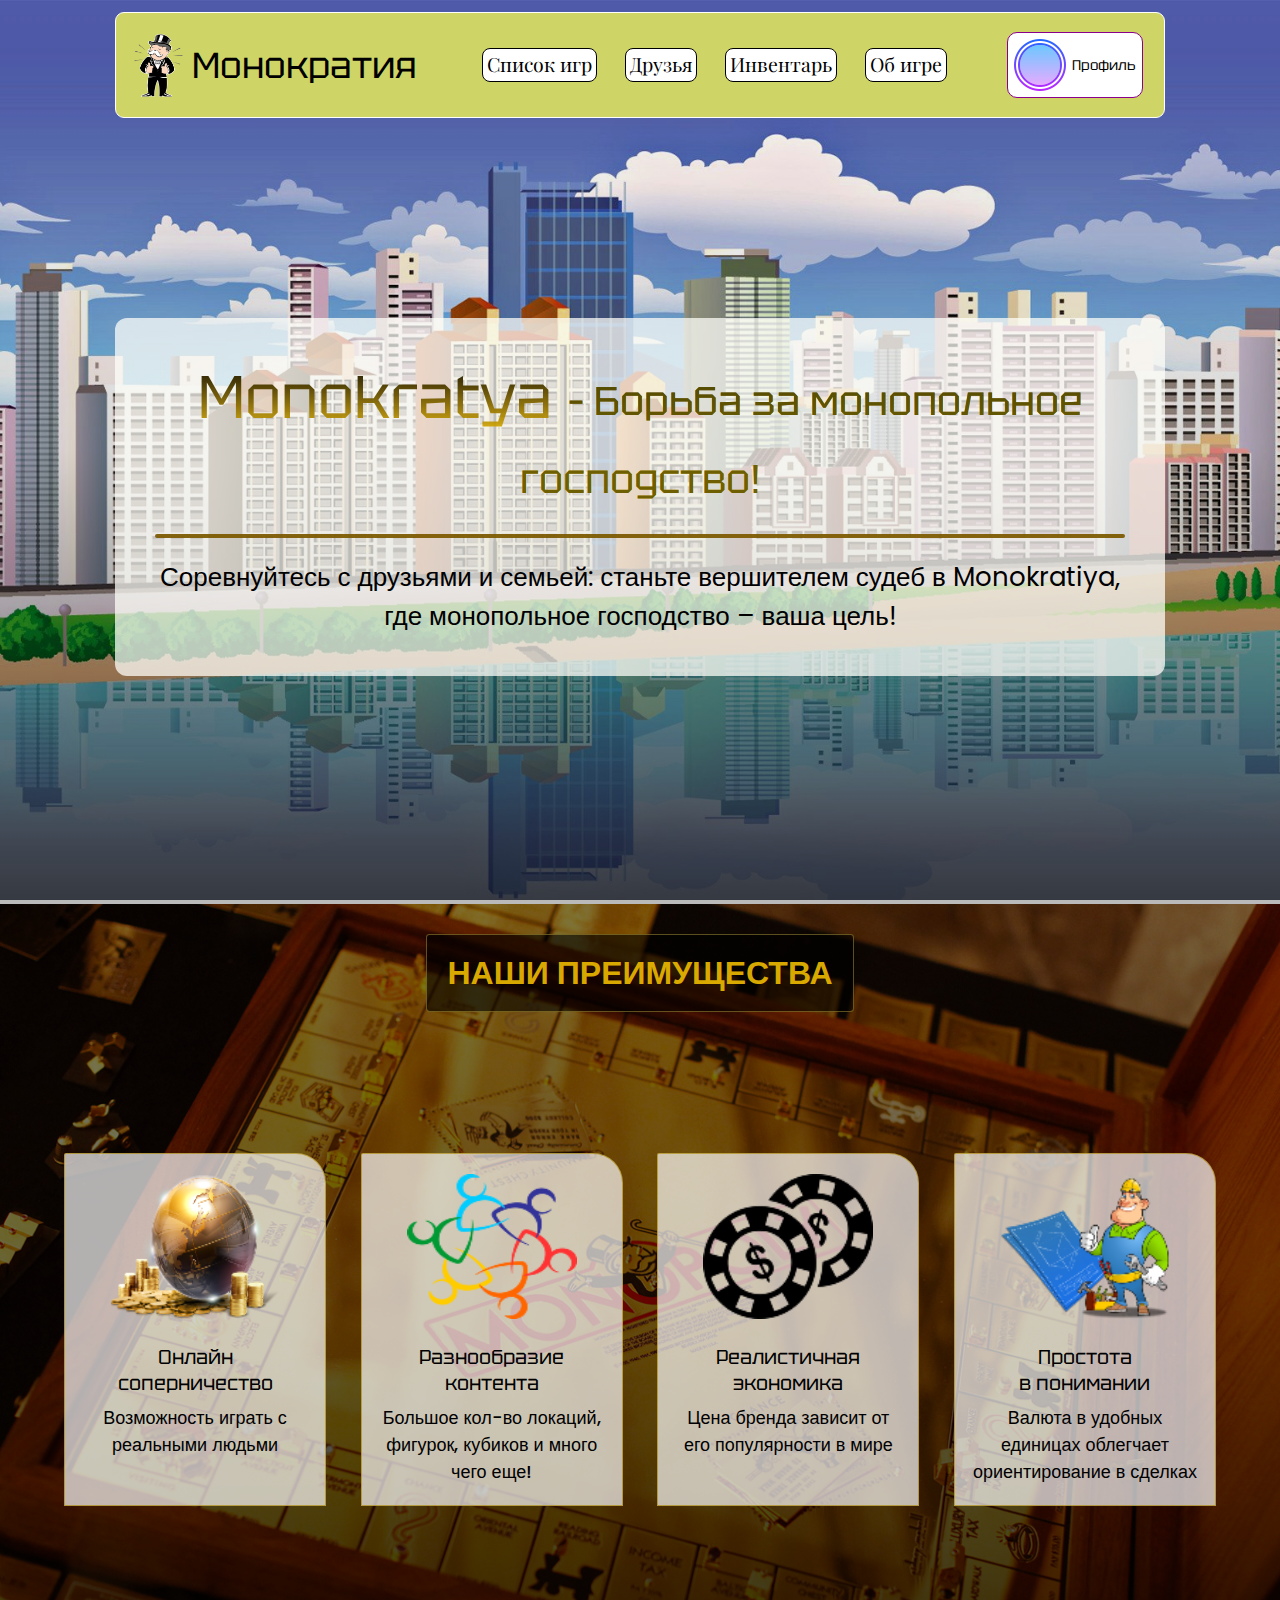
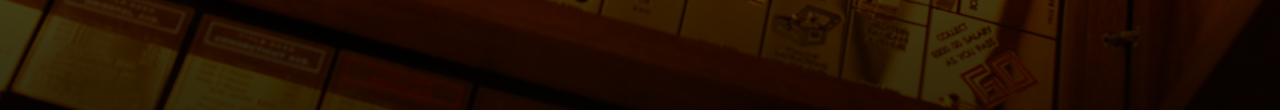
==== index.html @ 21c2ea78 "first struct main-page (50%)" ====
<!DOCTYPE html>
<html lang="en">
<head>
    <meta charset="UTF-8">
    <meta http-equiv="X-UA-Compatible" content="IE=edge">
    <meta name="viewport" content="width=device-width, initial-scale=1.0">
    <title>Monopoly</title>
    <link rel="preconnect" href="https://fonts.googleapis.com">
    <link rel="preconnect" href="https://fonts.gstatic.com" crossorigin>
    <link href="https://fonts.googleapis.com/css2?family=IBM+Plex+Sans&family=Playfair+Display:wght@700&family=Poppins:wght@500&family=Tektur:wght@700&display=swap" rel="stylesheet">
    <link rel="stylesheet" href="style.css">
</head>
<body>
    <header class="header">
        <div class="header__wrapper">
            <div class="nav">
                <div class="logo">
                    <img class="logo__img" src="images/logo.jpg" alt="Logo">
                    <a href="" class="logo__text">Монократия</a>
                </div>
                <div class="nav__menu">
                    <a href="../list-games-page/index.html" class="nav__item">Список игр</a>
                    <!-- Друзья будут в выплывающем меню -->
                    <a href="" class="nav__item">Друзья</a>
                    <a href="../inventory/index.html" class="nav__item">Инвентарь</a>
                    <a href="../info-page/index.html" class="nav__item">Об игре</a>
                </div>
                <div class='burger-menu'>
                    <button id='burger' class="burger-menu__button">
                        <p class="burger__line"></p>
                        <p class="burger__line"></p>
                        <p class="burger__line"></p>
                    </button>
                    <!-- Доделать Бургер меню-->
                    <div id='menu' class='burger-slide disp'>
                        <a class='nav-item block' href="#">Список игр</a>
                        <a class='nav-item block' href="#struct">Друзья</a>
                        <a class='nav-item' href="#autors">Инвентарь</a>
                    </div>
                    <!-- Доделать выскакивающий профиль -->
                </div>
                <div class="account">
                    <img class="account__img" src="images/account-image.png" alt="Logo">
                    <p class="account__text">Профиль</p>
                </div>
            </div>
            <div class="header__down">
                <div class="header__title">
                    <h2>Monokratya <span>– Борьба за монопольное господство!</span></h2>
                </div>
                <p class="header__title-subtitle__line"></p>
                <div class="header__subtitle">
                    <p>Соревнуйтесь с друзьями и семьей: станьте вершителем судеб в Monokratiya, где монопольное господство – ваша цель!</p>
                </div>
            </div>
        </div>
    </header>
    <main class="main">
        <div class="main__wrapper">
            <div class="advantages">
                <h1 class="advantages__title">Наши преимущества</h1>
                <div class="advantages__holder-cards">
                    <div class="advantages__card">
                        <img src="images/advantages-icon-online.png" alt="">
                        <p class="advantages__card__title">Онлайн соперничество</p>
                        <p class="advantages__card__subtitle">Возможность играть с реальными людьми</p>
                    </div>
                    <div class="advantages__card">
                        <img src="images/advantages-icon-diversity.png" alt="">
                        <p class="advantages__card__title">Разнообразие контента</p>
                        <p class="advantages__card__subtitle">Большое кол-во локаций, фигурок, кубиков и много чего еще!</p>
                    </div>
 
                    <!-- НАУЧИТЬСЯ РАБОТАТЬ С GIT через GitHub и команды -->
                    
                    <div class="advantages__card">
                        <img src="images/advantages-icon-economy.png" alt="">
                        <p class="advantages__card__title">Реалистичная экономика</p>
                        <p class="advantages__card__subtitle">Цена бренда зависит от его популярности в мире</p>
                    </div>
                    <div class="advantages__card">
                        <img src="images/advantages-icon-simple.png" alt="">
                        <p class="advantages__card__title">Простота в понимании</p>
                        <p class="advantages__card__subtitle">Валюта в удобных единицах облегчает ориентирование в сделках</p>
                    </div>
                </div>
            </div>
        </div>
    </main>
</body>
</html>
---- style.css ----
/*
font-family: 'IBM Plex Sans', sans-serif;
font-family: 'Playfair Display', serif;
font-family: 'Tektur', cursive; 
*/

/* Обнуление стилей */
html {
    box-sizing: border-box;
    font-size: 16px;
}
*, *:before, *:after {
    box-sizing: inherit;
}
body, h1, h2, h3, h4, h5, h6, p, ol, ul {
    margin: 0;
    padding: 0;
    font-weight: normal;
}
  
a {
    text-decoration: none;
    color: inherit;
}
  
ol, ul {
    list-style: none;
}
img {
    max-width: 100%;
    height: auto;
}
/* Обнуление стилей */

.header {
    background-image: linear-gradient( rgba(0, 0, 0, 0.01), rgba(0, 0, 0, 0.15), rgba(0, 0, 0, 0.7) ), url(images/background-header.jpeg);
    height: 100vh;
    background-repeat: no-repeat;
    padding-top: 12px;
    background-size: cover;
    background-position: center;
}

.header__wrapper {
    width: 82%;
    max-width: 1440px;
    margin: 0px auto;
}

.nav {
    display: flex;
    background: #ced466;
    align-items: center;
    padding: 13.5px 2% 13.5px 1%;
    border: 1.2px solid black;
    border-radius: 9px;
    justify-content: space-between;
    border: 1.5px solid white;
}

.logo {
    display: flex;
    align-items: center;
    transition: all 0.2s linear;
    padding: 6px 6px 6px 0px;
}

.logo:hover {
    border-radius: 5px;
    background-color: #b3b8539f;
}

.logo__img {
    max-width: 65px;
    max-height: 70px;
}

.logo__text {
    font-family: 'Tektur', cursive; 
    font-size: 36px;
}

.nav__menu {
    display: flex;
}

.nav__item {
    font-family: 'Playfair Display', serif;
    font-size: 19.5px;
    margin-right: 28px;
    padding: 2px 4px 3.5px 4px;
    background-color: white;
    border: 1.8px solid black;
    border-radius: 8px;
    transition: background-color 0.35s linear;
}

.nav__item:hover {
    background-color: #fff59c;
}

.nav__item:last-child {
    margin-right: 0px;
}

.account {
    display: flex;
    align-items: center;
    background-color: white;
    border: 1.8px solid darkmagenta;
    border-radius: 10px;
    padding-right: 6px;
    cursor: pointer;
    transition: background-color 0.35s linear;
}

.account:hover {
    background-color: #d4d4d4;
}

.account__text {
    font-family: 'Tektur', cursive; 
    font-size: 14px;
}

.burger-menu__button {
    display: flex;
    flex-direction: column;
    justify-content: center;
    align-items: center;
    width: 38px;
    height: 38px;
    background-color: black;
    cursor: pointer;
    border: none;
    border-radius: 4px;
}

.burger__line {
    width: 28px;
    height: 3px;
    background-color: aliceblue;
    margin-bottom: 4px;
    border-radius: 2px;
}

.burger__line:last-child {
    margin-bottom: 0px;
}

.burger-slide {
    display: flex;
    flex-direction: column;
}

.disp {
    display: none;
}

.burger-menu{
    display: none;
}

.header__down {
    background-color: #fffffabb;
    border-radius: 12px;
    margin-top: 200px;
    padding: 40px;
    text-align: center;
}

.header__title {
    font-family: 'Tektur', cursive; 
    font-size: 40px;
    background-image: linear-gradient(to bottom, black, #edba02e8, #edba02e8);
    color: transparent;
    -webkit-background-clip: text;
    background-clip: text;
}

.header__title-subtitle__line {
    border: 2px solid #7d5a00ef;
    margin: 20px 0px;
    border-radius: 50px;
}


.header__title span{
    font-size: 40px;
    vertical-align: middle;
    color: #574e00db;
}

.header__subtitle {
    font-family: 'Poppins', sans-serif;
    font-size: 26px;
    font-weight: 500;
}

.main {
    background-image: linear-gradient( rgba(0, 0, 0, 0.5), rgba(0, 0, 0, 0.6), rgba(0, 0, 0, 0.8) ), url(images/main-background-advantages.jpeg);
    height: 90vh;
    border-top: 4px solid #8a8a8a96;
    background-repeat: no-repeat;
    background-position: top;
    background-size: cover;
}

.main__wrapper {
    width: 90%;
    max-width: 1550;
    margin: 0px auto;
}

.advantages {
    text-align: center;
    margin-top: 30px;
}

.advantages__title {
    font-family: 'Poppins', sans-serif;
    font-weight: 600;
    font-size: 32px;
    color: #edba00eb;
    background-color: #0009;
    border: 0.6px solid #c2ac4075;
    text-transform: uppercase;
    border-radius: 3.4px;
    display: inline-block;
    padding: 14px 20px;
}

.advantages__holder-cards {
    margin-top: 11vw;
    display: flex;
    flex-direction: row;
    justify-content: space-between;
}

.advantages__card {
    background-color: #ffffffb0;
    border: 1.3px solid #ab8600a3;
    border-top-left-radius: 2px;
    border-top-right-radius: 30px;
    padding: 20px 15px;
    display: flex;
    flex-direction: column;
    align-items: center;
}

.advantages__card img{
    width: 100%;
    height: 100%;
    max-width: 170px;
    max-height: 145px;
}

.advantages__card__title{
    font-family: 'Tektur', cursive; 
    font-size: 20px;
    margin: 25px 0px 8px 0px;
    max-width: 160px;
}

.advantages__card__subtitle {
    font-family: 'Poppins', sans-serif;
    font-size: 18px;
    font-weight: 500;
    max-width: 230px;
}




/* Это на потом, сначала основная струткура */
@media (max-width: 1192px) {
    .logo__img {
        max-width: 55px;
        max-height: 60px;
    }
    
    .logo__text {
        font-size: 29px;
    }

    .nav__item {
        font-size: 16.5px;
        margin-right: 17px;
        padding: 2px 4px 3.5px 4px;
        border: 1.2px solid black;
    }

    .account {
        border: 1.2px solid darkmagenta;
        border-radius: 10px;
        padding-right: 6px;
        max-height: 60px;
    }

    .account img{
        max-height: 56px;
        max-height: 56px;
    }

    .account__text {
        font-size: 12px;
    }

    .advantages__card {
        max-width: 210px;
    }

    .advantages__card img{
        max-width: 130px;
        max-height: 115px;
    }

}

@media (max-width: 965px) {
    .burger-menu{
        display: flex;
        margin: 0px 20px 0px auto;
    }

    .nav__menu{
        display: none;
    }

    .advantages__card {
        max-width: 155px;
        padding: 15px 9px;
    }

    .advantages__card__title{
        font-size: 16px;
    }
    
    .advantages__card__subtitle {
        font-size: 14px;
    }

}

@media (max-width: 720px) {
    .header {
        padding-top: 7px;
    }

    .nav {
        padding: 8.5px 2% 8.5px 1%;
        border: 1px solid white;
    }

    .logo__img {
        max-width: 40px;
        max-height: 45px;
    }
    
    .logo__text {
        font-family: 'Tektur', cursive; 
        font-size: 20px;
    }

    .burger-menu{
        margin: 0px 10px 0px auto;
    }

    .account{
        display: none;
    }

    .nav__menu{
        display: none;
    }
    
    .header__down {
        margin-top: 210px;
        padding: 25px;
    }

    .header__title {
        font-size: 35px;
        line-height: 45px;
    }
       
    .header__title span{
        font-size: 33px;
    }
    
    .header__subtitle {
        font-size: 24px;
    }

    .advantages__holder-cards {
        flex-direction: column;
    }

    .advantages__title {
        font-size: 27px;
        padding: 10px 16px;
    }

    .advantages__card {
        max-width: 100%;
        padding: 15px;
        margin-top: 20px;
        flex-direction: row;
        align-items: center;
        justify-content: space-around;
    }

    .advantages__card img{
        max-width: 80px;
        max-height: 65px;
    }

    .advantages__card__title {
        margin: 0px 15px 0px 15px;
        max-width: 135px;
    }
    
}

@media (max-width: 480px) {
    .header__down {
        margin-top: 180px;
        padding: 10px;
    }

    .header__title {
        font-size: 25px;
        line-height: 45px;
    }
       
    .header__title span{
        font-size: 22px;
    }
    
    .header__subtitle {
        font-size: 18px;
    }

    .main {
        height: 100vh;
    }

    .advantages__card {
        max-width: 100%;
        padding: 12px 15px;
        margin-top: 22px;
        border: 1.7px solid #ff8800e0;
        flex-direction: row;
        align-items: center;
        justify-content: space-between;
    }

    .advantages__card img{
        display: none;
    }

    .advantages__card__title {
        margin: 0px 25px 0px 0px;
        max-width: 135px;
    }
}
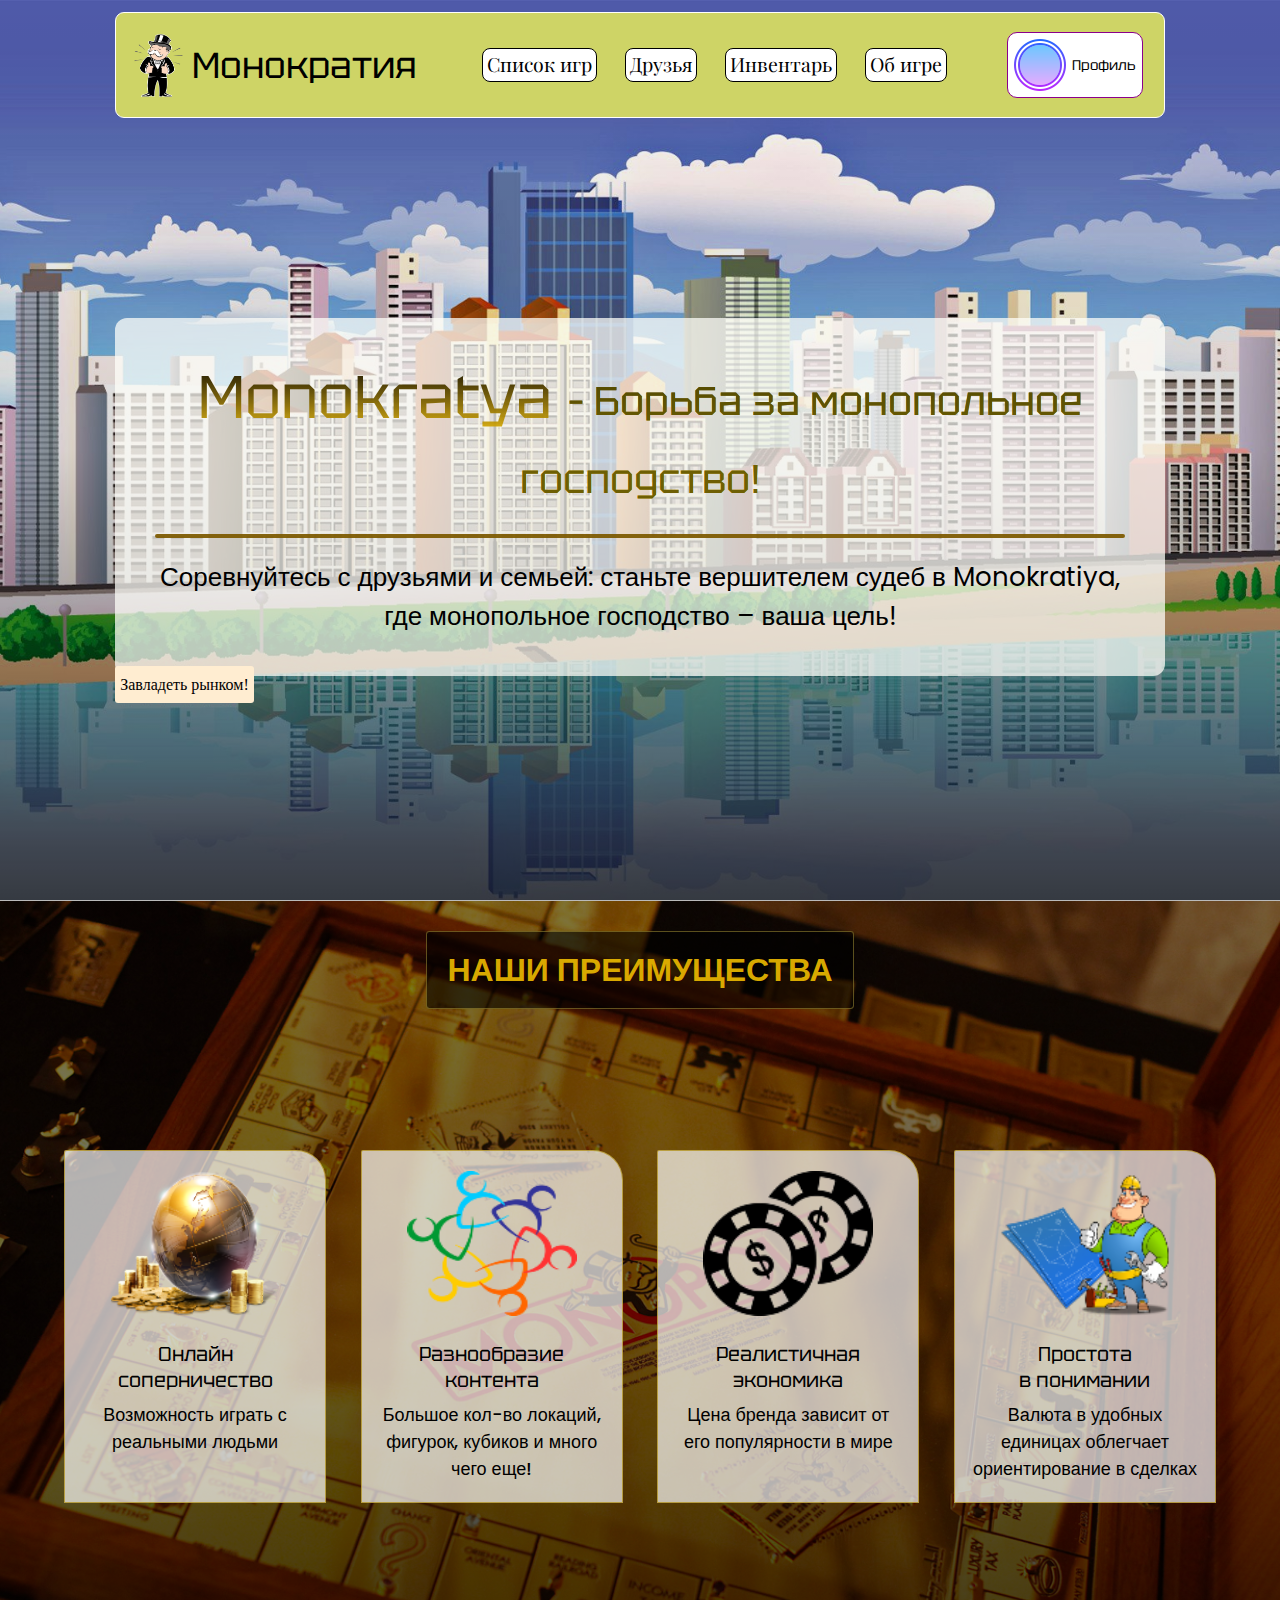
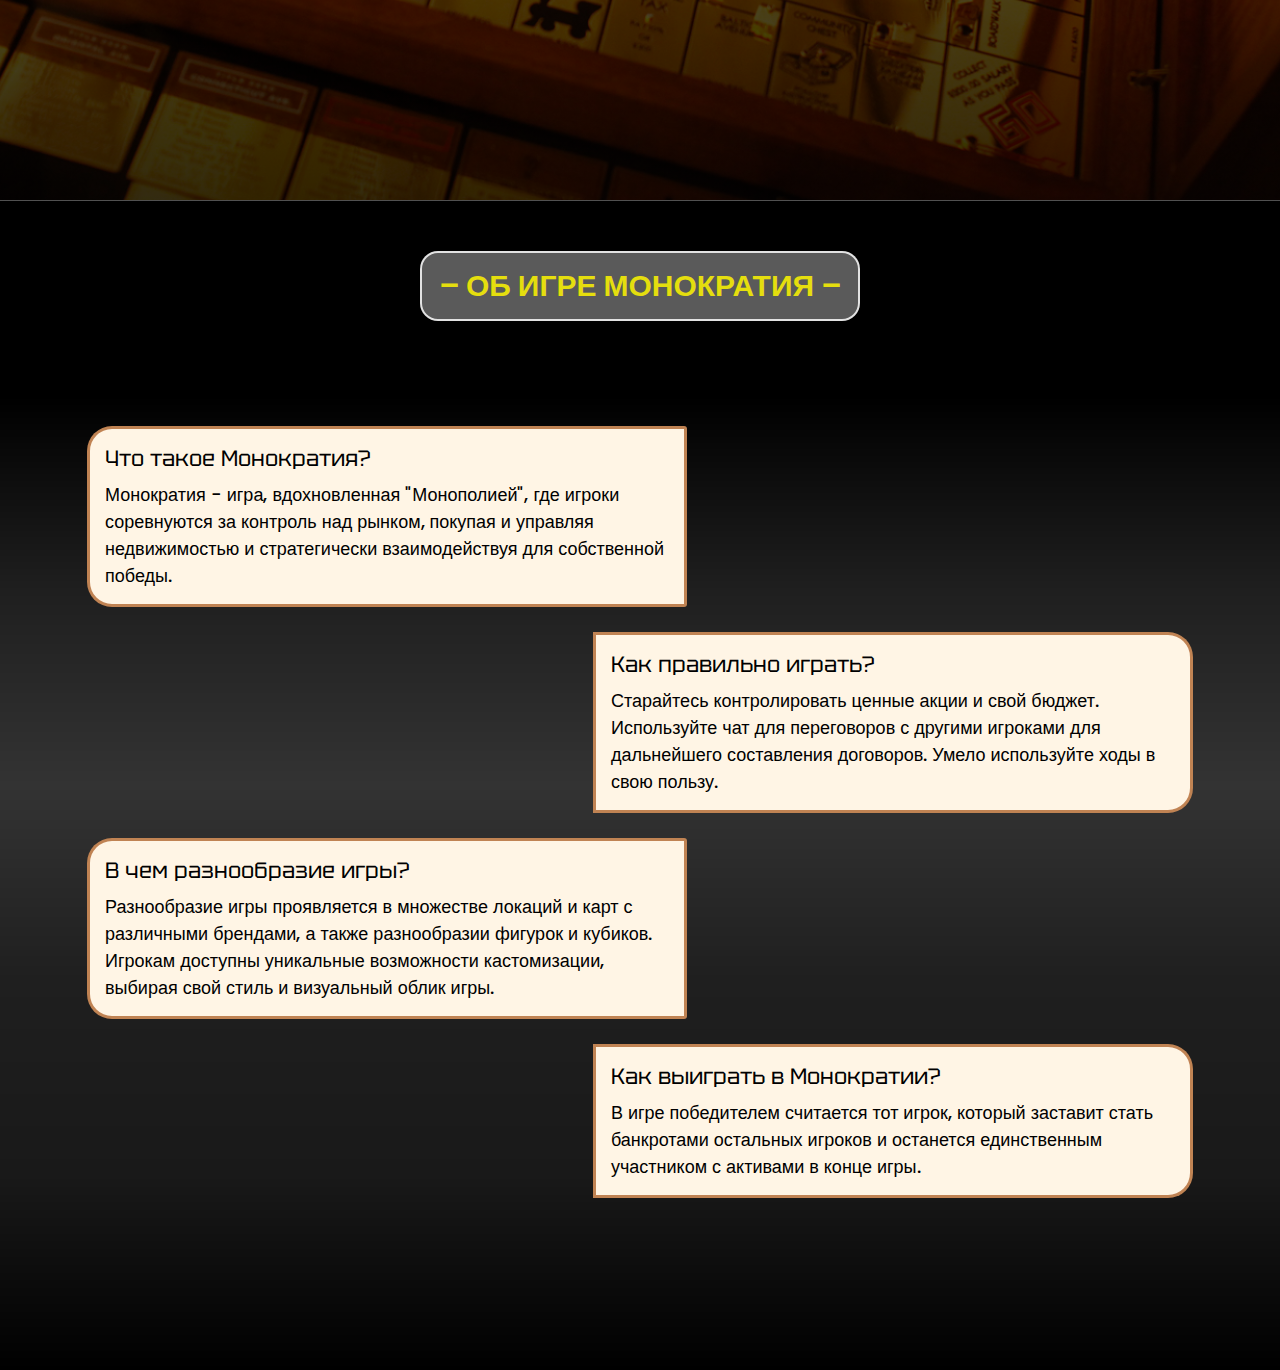
==== commit ac76fd16: "added section 'main' and completed adaptive (75%)" ====
--- a/index.html
+++ b/index.html
@@ -53,35 +53,60 @@
                     <p>Соревнуйтесь с друзьями и семьей: станьте вершителем судеб в Monokratiya, где монопольное господство – ваша цель!</p>
                 </div>
             </div>
+            <a class="button-play-game" href="#">Завладеть рынком!</a>
         </div>
     </header>
     <main class="main">
-        <div class="main__wrapper">
-            <div class="advantages">
-                <h1 class="advantages__title">Наши преимущества</h1>
-                <div class="advantages__holder-cards">
-                    <div class="advantages__card">
-                        <img src="images/advantages-icon-online.png" alt="">
-                        <p class="advantages__card__title">Онлайн соперничество</p>
-                        <p class="advantages__card__subtitle">Возможность играть с реальными людьми</p>
+        <div class="main__advantages">
+            <div class="main__wrapper">
+                <div class="advantages">
+                    <h1 class="advantages__title">Наши преимущества</h1>
+                    <div class="advantages__holder-cards">
+                        <div class="advantages__card">
+                            <img src="images/advantages-icon-online.png" alt="">
+                            <p class="advantages__card__title">Онлайн соперничество</p>
+                            <p class="advantages__card__subtitle">Возможность играть с реальными людьми</p>
+                        </div>
+                        <div class="advantages__card">
+                            <img src="images/advantages-icon-diversity.png" alt="">
+                            <p class="advantages__card__title">Разнообразие контента</p>
+                            <p class="advantages__card__subtitle">Большое кол-во локаций, фигурок, кубиков и много чего еще!</p>
+                        </div>
+                        <div class="advantages__card">
+                            <img src="images/advantages-icon-economy.png" alt="">
+                            <p class="advantages__card__title">Реалистичная экономика</p>
+                            <p class="advantages__card__subtitle">Цена бренда зависит от его популярности в мире</p>
+                        </div>
+                        <div class="advantages__card">
+                            <img src="images/advantages-icon-simple.png" alt="">
+                            <p class="advantages__card__title">Простота в понимании</p>
+                            <p class="advantages__card__subtitle">Валюта в удобных единицах облегчает ориентирование в сделках</p>
+                        </div>
                     </div>
-                    <div class="advantages__card">
-                        <img src="images/advantages-icon-diversity.png" alt="">
-                        <p class="advantages__card__title">Разнообразие контента</p>
-                        <p class="advantages__card__subtitle">Большое кол-во локаций, фигурок, кубиков и много чего еще!</p>
-                    </div>
- 
-                    <!-- НАУЧИТЬСЯ РАБОТАТЬ С GIT через GitHub и команды -->
-                    
-                    <div class="advantages__card">
-                        <img src="images/advantages-icon-economy.png" alt="">
-                        <p class="advantages__card__title">Реалистичная экономика</p>
-                        <p class="advantages__card__subtitle">Цена бренда зависит от его популярности в мире</p>
-                    </div>
-                    <div class="advantages__card">
-                        <img src="images/advantages-icon-simple.png" alt="">
-                        <p class="advantages__card__title">Простота в понимании</p>
-                        <p class="advantages__card__subtitle">Валюта в удобных единицах облегчает ориентирование в сделках</p>
+                </div>
+            </div>
+        </div>
+        <div class="main__game-info">
+            <div class="main__wrapper">
+                <div class="game-info">
+                    <h1 class="game-info__title"><span>–</span> Об игре Монократия <span>–</span></h1>
+                    <div class="game-info__holder-questions">
+                        <div class="game-info__question">
+                            <p class="game-info__question__title">Что такое Монократия?</p>
+                            <p class="game-info__question__subtitle">Монократия - игра, вдохновленная "Монополией", где игроки соревнуются за контроль над рынком, покупая и управляя недвижимостью и стратегически взаимодействуя для собственной победы.</p>
+                        </div>
+                        <div class="game-info__question game-info__question_right">
+                            <p class="game-info__question__title">Как правильно играть?</p>
+                            <p class="game-info__question__subtitle">Старайтесь контролировать ценные акции и свой бюджет. Используйте чат для переговоров с другими игроками для дальнейшего составления договоров. Умело используйте ходы в свою пользу. </p>
+                        </div>
+                        <div class="game-info__question">
+                            <p class="game-info__question__title">В чем разнообразие игры?</p>
+                            <p class="game-info__question__subtitle">Разнообразие игры  проявляется в множестве локаций и карт с различными брендами, а также разнообразии фигурок и кубиков. Игрокам доступны уникальные возможности кастомизации, выбирая свой стиль и визуальный облик игры. </p>
+                        </div>
+                        <div class="game-info__question game-info__question_right">
+                            <p class="game-info__question__title ">Как выиграть в Монократии?</p>
+                            <p class="game-info__question__subtitle">В игре победителем считается тот игрок, который заставит стать банкротами остальных игроков и останется единственным участником с активами в конце игры. </p>
+                        </div>
                     </div>
                 </div>
             </div>
--- a/style.css
+++ b/style.css
@@ -197,10 +197,21 @@
     font-weight: 500;
 }
 
-.main {
+
+
+/* доделать кнопку */
+
+
+.button-play-game {
+    background-color: #ffedd1;
+    border-radius: 3px;
+    padding: 10px 5px;
+}
+
+.main__advantages {
     background-image: linear-gradient( rgba(0, 0, 0, 0.5), rgba(0, 0, 0, 0.6), rgba(0, 0, 0, 0.8) ), url(images/main-background-advantages.jpeg);
-    height: 90vh;
-    border-top: 4px solid #8a8a8a96;
+    height: 100vh;
+    border-top: 1.2px solid #8a8a8a96;
     background-repeat: no-repeat;
     background-position: top;
     background-size: cover;
@@ -208,7 +219,7 @@
 
 .main__wrapper {
     width: 90%;
-    max-width: 1550;
+    max-width: 1550px;
     margin: 0px auto;
 }
 
@@ -237,6 +248,12 @@
     justify-content: space-between;
 }
 
+
+
+
+/* АНИМИРОВАТЬ КАРТОЧКИ */
+
+
 .advantages__card {
     background-color: #ffffffb0;
     border: 1.3px solid #ab8600a3;
@@ -269,10 +286,75 @@
     max-width: 230px;
 }
 
-
-
-
-/* Это на потом, сначала основная струткура */
+.main__game-info {
+    background-image: linear-gradient(to bottom, rgba(0, 0, 0, 30), rgba(0, 0, 0, 20), rgba(0, 0, 0, 0.88), rgba(0, 0, 0, 0.8), rgba(0, 0, 0, 0.88), rgba(0, 0, 0, 0.9), rgba(0, 0, 0, 30) );
+    height: 130vh;
+    border-top: 1.2px solid #8a8a8a96;
+}
+
+.game-info {
+    text-align: center;
+    margin-top: 50px;
+}
+
+.game-info__title {
+    font-family: 'Poppins', sans-serif;
+    font-weight: 600;
+    font-size: 30px;
+    color: #fff700d7;
+    background-color: #9c9c9c93;
+    border: 2px solid #ffffffd3;
+    text-transform: uppercase;
+    border-radius: 18px;
+    display: inline-block;
+    padding: 10px 17px;
+}
+
+.game-info__holder-questions {
+    width: 96%;
+    margin: 80px auto 0px auto;
+    text-align: left;
+    display: flex;
+    flex-direction: column;
+}
+
+.game-info__question {
+    background-color: #fff5e5;
+    border: 3.3px solid #9c4100a3;
+    border-radius: 3px;
+    padding: 15px 15px;
+    display: flex;
+    flex-direction: column;
+    margin: 25px auto 0px 0px;
+    border-top-left-radius: 25px;
+    border-bottom-left-radius: 25px;
+    max-width: 600px;
+}
+
+.game-info__question_right {
+    margin: 25px 0px 0px auto;
+    border-radius: 0px;
+    border-top-right-radius: 25px;
+    border-bottom-right-radius: 25px;
+}
+
+.game-info__question__title{
+    font-family: 'Tektur', cursive; 
+    font-size: 22px;
+    margin: 0px 0px 8px 0px;
+}
+
+.game-info__question__subtitle {
+    font-family: 'Poppins', sans-serif;
+    font-size: 18px;
+    font-weight: 500;
+}
+
+
+/* СДЕЛАТЬ FOOTER */
+
+
+
 @media (max-width: 1192px) {
     .logo__img {
         max-width: 55px;
@@ -313,6 +395,11 @@
     .advantages__card img{
         max-width: 130px;
         max-height: 115px;
+    }
+
+    .game-info__holder-questions {
+        width: 100%;
+        margin: 70px auto 0px auto;
     }
 
 }
@@ -419,7 +506,27 @@
         margin: 0px 15px 0px 15px;
         max-width: 135px;
     }
-    
+
+    .game-info__title {
+        font-size: 28px;
+        padding: 10px 13px;
+    }
+
+    .game-info__question {
+        background-color: #fff5e5;
+        border-radius: 25px;
+        padding: 13px 10px;
+        margin: 25px 0px 0px 0px;
+        text-align: center;
+    }
+
+    .game-info__question__title{
+        font-size: 20px;
+    }
+    
+    .game-info__question__subtitle {
+        font-size: 16px;
+    }
 }
 
 @media (max-width: 480px) {
@@ -441,14 +548,10 @@
         font-size: 18px;
     }
 
-    .main {
-        height: 100vh;
-    }
-
     .advantages__card {
         max-width: 100%;
         padding: 12px 15px;
-        margin-top: 22px;
+        margin-top: 26.5px;
         border: 1.7px solid #ff8800e0;
         flex-direction: row;
         align-items: center;
@@ -463,4 +566,31 @@
         margin: 0px 25px 0px 0px;
         max-width: 135px;
     }
-}
+
+    .game-info__title {
+        font-size: 24px;
+        padding: 10px 6px;
+    }
+
+    .game-info__title span{
+        display: none;
+    }
+
+    .game-info__holder-questions {
+        margin: 50px auto 0px auto;
+    }
+
+    .game-info__question {
+        padding: 12px 8px;
+        margin: 25px 0px 0px 0px;
+    }
+
+    .game-info__question__title{
+        font-size: 17px;
+    }
+    
+    .game-info__question__subtitle {
+        font-size: 13px;
+    }
+
+}
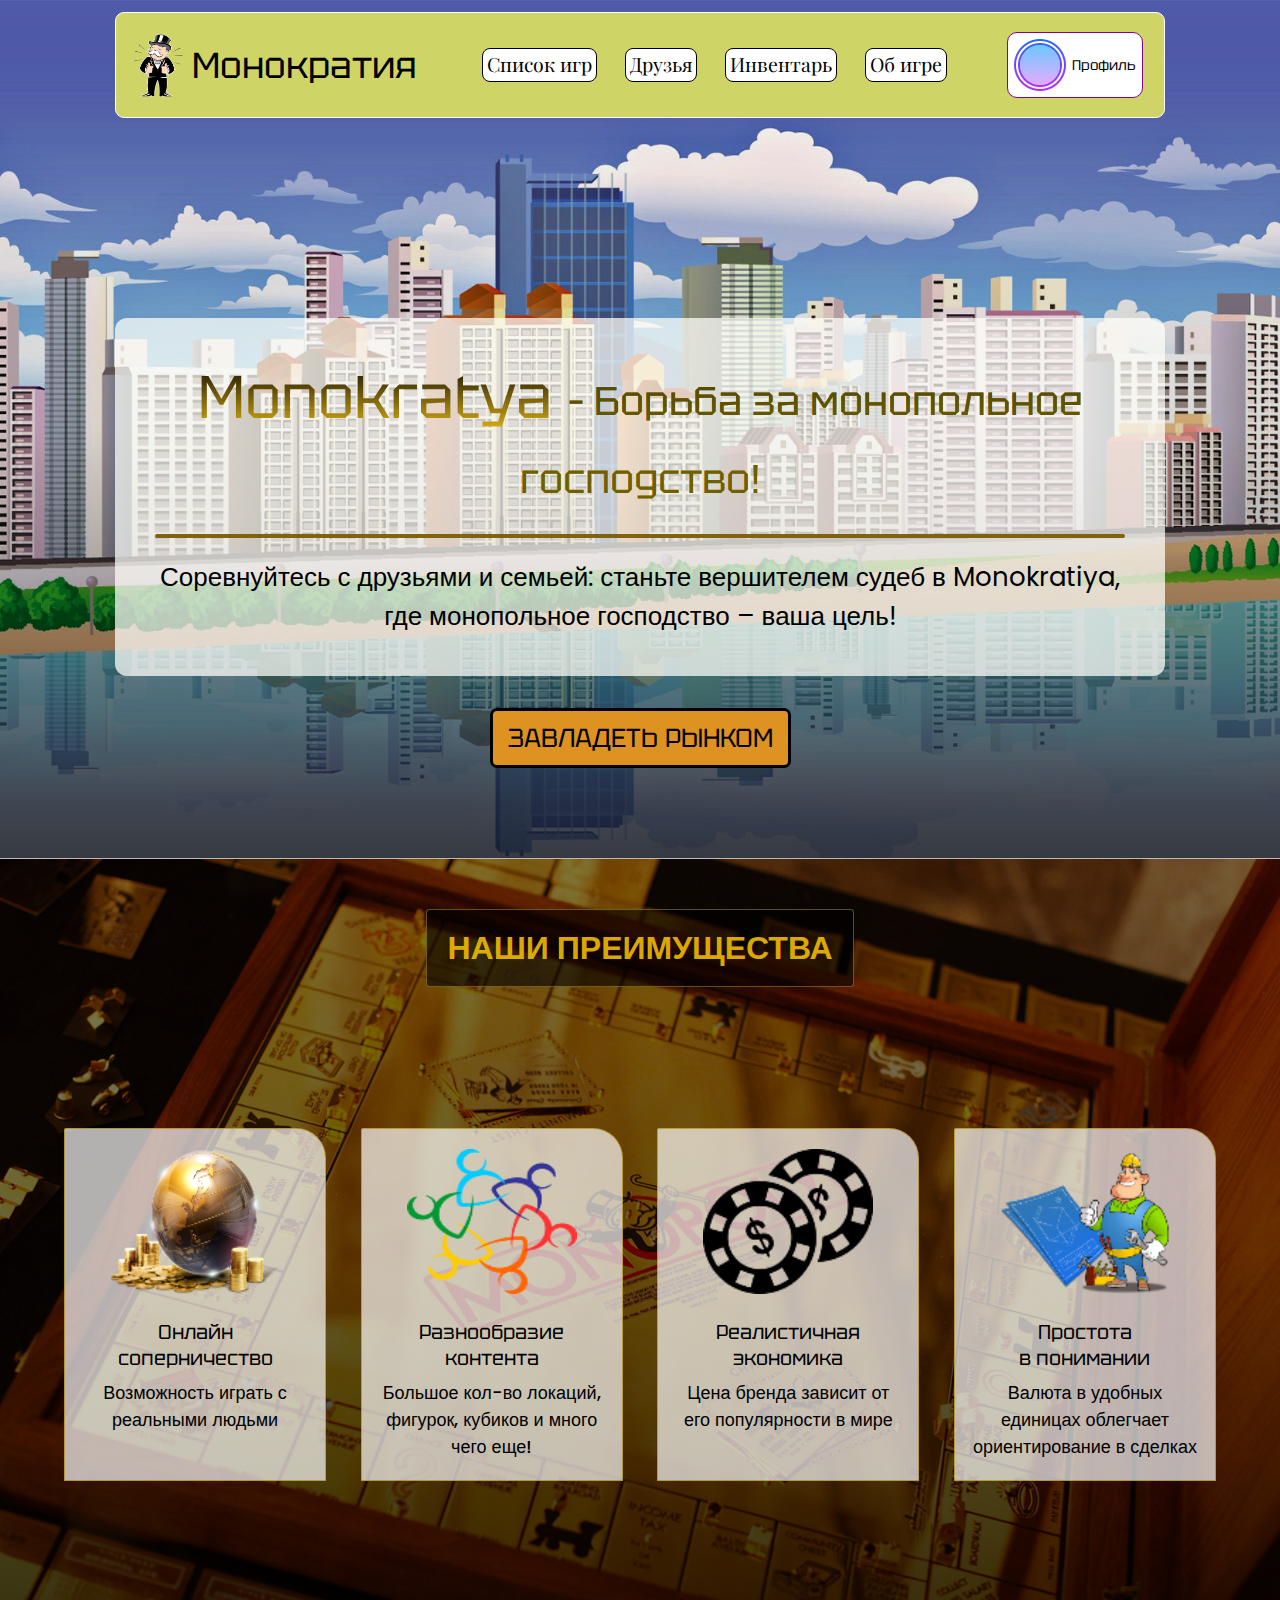
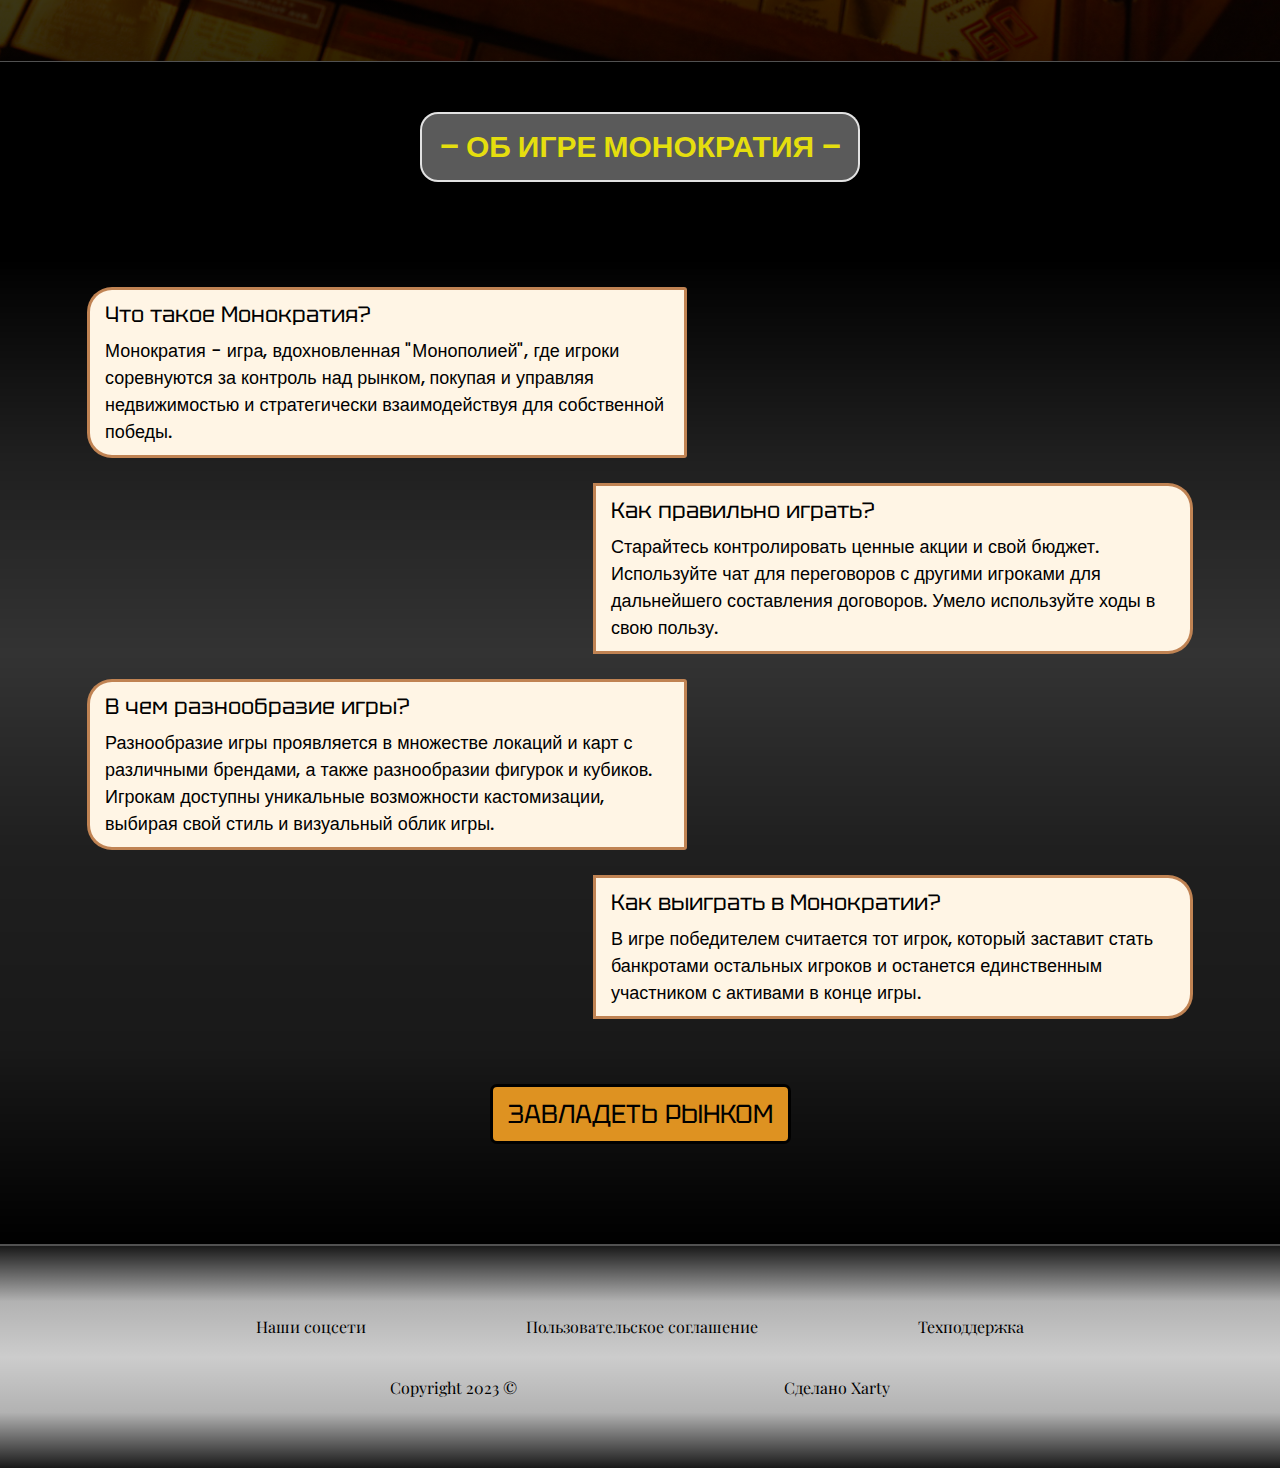
==== commit d5d6f82f: "main page completed, bugs fixed, adaptive completed(fixed), js will be added in future" ====
--- a/index.html
+++ b/index.html
@@ -53,7 +53,9 @@
                     <p>Соревнуйтесь с друзьями и семьей: станьте вершителем судеб в Monokratiya, где монопольное господство – ваша цель!</p>
                 </div>
             </div>
-            <a class="button-play-game" href="#">Завладеть рынком!</a>
+            <div class="header__button-play-game">
+                <a class="button-play-game" href="#">Завладеть рынком</a>
+            </div>
         </div>
     </header>
     <main class="main">
@@ -109,8 +111,24 @@
                         </div>
                     </div>
                 </div>
+                <div class="main__button-play-game">
+                    <a class="button-play-game" href="#">Завладеть рынком</a>
+                </div>
             </div>
         </div>
     </main>
+    <footer class="footer">
+        <div class="footer__wrapper">
+            <div class="footer__user-info">
+                <a href="">Наши соцсети</a>
+                <a href="">Пользовательское соглашение</a>
+                <a href="">Техподдержка</a>
+            </div>
+            <div class="footer_dev-info">
+                <p>Copyright 2023 ©</p>
+                <p>Сделано <a href="https://github.com/XartyCD">Xarty</a></p>
+            </div>
+        </div>
+    </footer>
 </body>
 </html>--- a/style.css
+++ b/style.css
@@ -1,9 +1,3 @@
-/*
-font-family: 'IBM Plex Sans', sans-serif;
-font-family: 'Playfair Display', serif;
-font-family: 'Tektur', cursive; 
-*/
-
 /* Обнуление стилей */
 html {
     box-sizing: border-box;
@@ -34,9 +28,9 @@
 
 .header {
     background-image: linear-gradient( rgba(0, 0, 0, 0.01), rgba(0, 0, 0, 0.15), rgba(0, 0, 0, 0.7) ), url(images/background-header.jpeg);
-    height: 100vh;
+    height: 100%;
     background-repeat: no-repeat;
-    padding-top: 12px;
+    padding: 12px 0px 90px 0px;
     background-size: cover;
     background-position: center;
 }
@@ -184,7 +178,6 @@
     border-radius: 50px;
 }
 
-
 .header__title span{
     font-size: 40px;
     vertical-align: middle;
@@ -197,20 +190,34 @@
     font-weight: 500;
 }
 
-
-
-/* доделать кнопку */
-
+.header__button-play-game {
+    margin-top: 32px;
+    text-align: center;
+}
 
 .button-play-game {
-    background-color: #ffedd1;
-    border-radius: 3px;
-    padding: 10px 5px;
-}
+    font-family: 'Tektur', cursive; 
+    font-size: 26px;
+    background-color: #de9221;
+    border: 3px solid black;
+    text-transform: uppercase;
+    border-radius: 7px;
+    padding: 10px 15px;
+    display: inline-block;
+    transition: all 0.8s;
+}
+
+.button-play-game:hover {
+    background-color: #ffb31aed;
+    border: 3px solid white;
+}
+
+/* MAIN */
 
 .main__advantages {
     background-image: linear-gradient( rgba(0, 0, 0, 0.5), rgba(0, 0, 0, 0.6), rgba(0, 0, 0, 0.8) ), url(images/main-background-advantages.jpeg);
-    height: 100vh;
+    height: 100%;
+    padding: 0px 0px 180px 0px;
     border-top: 1.2px solid #8a8a8a96;
     background-repeat: no-repeat;
     background-position: top;
@@ -225,7 +232,7 @@
 
 .advantages {
     text-align: center;
-    margin-top: 30px;
+    margin-top: 50px;
 }
 
 .advantages__title {
@@ -248,12 +255,6 @@
     justify-content: space-between;
 }
 
-
-
-
-/* АНИМИРОВАТЬ КАРТОЧКИ */
-
-
 .advantages__card {
     background-color: #ffffffb0;
     border: 1.3px solid #ab8600a3;
@@ -263,6 +264,12 @@
     display: flex;
     flex-direction: column;
     align-items: center;
+    transition: all 0.5s;
+}
+
+.advantages__card:hover {
+    background-color: #e0e0e0b0;
+    border: 1.3px solid #e00000a3;
 }
 
 .advantages__card img{
@@ -288,8 +295,10 @@
 
 .main__game-info {
     background-image: linear-gradient(to bottom, rgba(0, 0, 0, 30), rgba(0, 0, 0, 20), rgba(0, 0, 0, 0.88), rgba(0, 0, 0, 0.8), rgba(0, 0, 0, 0.88), rgba(0, 0, 0, 0.9), rgba(0, 0, 0, 30) );
-    height: 130vh;
+    height: 100%;
+    padding: 0px 0px 100px 0px;
     border-top: 1.2px solid #8a8a8a96;
+    border-bottom: 2px solid #8a8a8a96;
 }
 
 .game-info {
@@ -322,13 +331,14 @@
     background-color: #fff5e5;
     border: 3.3px solid #9c4100a3;
     border-radius: 3px;
-    padding: 15px 15px;
+    padding: 10px 15px;
     display: flex;
     flex-direction: column;
     margin: 25px auto 0px 0px;
     border-top-left-radius: 25px;
     border-bottom-left-radius: 25px;
     max-width: 600px;
+    
 }
 
 .game-info__question_right {
@@ -350,10 +360,42 @@
     font-weight: 500;
 }
 
-
-/* СДЕЛАТЬ FOOTER */
-
-
+.main__button-play-game {
+    margin-top: 65px;
+    text-align: center;
+}
+
+/* MAIN */
+
+.footer {
+    background-image: linear-gradient(to top, rgba(0, 0, 0, 0.9), rgba(0, 0, 0, 0.3), rgba(0, 0, 0, 0.2), rgba(0, 0, 0, 0.3), rgba(0, 0, 0, 0.9) );
+    height: 100%;
+    padding: 70px 0px;
+}
+
+.footer__wrapper {
+    width: 60%;
+    max-width: 1550px;
+    margin: 0px auto;
+    display: flex;
+    flex-direction: column;
+    font-size: 16px;
+    font-family: 'Playfair Display', serif;
+    text-align: center;
+}
+
+.footer__user-info {
+    display: flex;
+    justify-content: space-between;
+    align-items: center;
+}
+
+.footer_dev-info {
+    margin-top: 40px;
+    display: flex;
+    justify-content: space-around;
+    align-items: center;
+}
 
 @media (max-width: 1192px) {
     .logo__img {
@@ -401,7 +443,6 @@
         width: 100%;
         margin: 70px auto 0px auto;
     }
-
 }
 
 @media (max-width: 965px) {
@@ -414,19 +455,28 @@
         display: none;
     }
 
+    .header__down {
+        margin-top: 170px;
+        padding: 20px 25px;
+    }
+
     .advantages__card {
         max-width: 155px;
         padding: 15px 9px;
     }
 
     .advantages__card__title{
-        font-size: 16px;
+        font-size: 17px;
     }
     
     .advantages__card__subtitle {
-        font-size: 14px;
-    }
-
+        font-size: 15px;
+    }
+
+    .footer__wrapper {
+        width: 72%;
+        font-size: 15px;
+    }
 }
 
 @media (max-width: 720px) {
@@ -477,6 +527,12 @@
     
     .header__subtitle {
         font-size: 24px;
+    }
+
+    .button-play-game {
+        font-family: 'Tektur', cursive; 
+        font-size: 24px;
+        padding: 10px 15px;
     }
 
     .advantages__holder-cards {
@@ -527,6 +583,33 @@
     .game-info__question__subtitle {
         font-size: 16px;
     }
+
+    .footer {
+        padding: 50px 0px;
+    }
+
+    .footer__wrapper {
+        width: 80%;
+        font-size: 14px;
+    }
+
+    .footer_dev-info {
+        margin-top: 20px;
+    }
+}
+
+@media (max-width: 585px) {
+    .footer {
+        padding: 28px 0px;
+    }
+
+    .footer__wrapper a, .footer__wrapper p{
+        max-width: 180px;
+    }
+
+    .footer_dev-info {
+        flex-direction: column;
+    }
 }
 
 @media (max-width: 480px) {
@@ -546,6 +629,13 @@
     
     .header__subtitle {
         font-size: 18px;
+    }
+
+    .button-play-game {
+        font-family: 'Tektur', cursive; 
+        font-size: 22px;
+        padding: 8px 12px;
+        max-width: 190px;
     }
 
     .advantages__card {
@@ -558,18 +648,22 @@
         justify-content: space-between;
     }
 
+    .advantages__card:hover {
+        border: 1.7px solid #cf5600e0;
+    }
+
     .advantages__card img{
         display: none;
     }
 
     .advantages__card__title {
-        margin: 0px 25px 0px 0px;
+        margin: 0px 15px 0px 0px;
         max-width: 135px;
     }
 
     .game-info__title {
         font-size: 24px;
-        padding: 10px 6px;
+        padding: 10px 10px;
     }
 
     .game-info__title span{
@@ -592,5 +686,9 @@
     .game-info__question__subtitle {
         font-size: 13px;
     }
-
-}
+    
+    .footer__wrapper {
+        width: 90%;
+        font-size: 12px;
+    }
+}